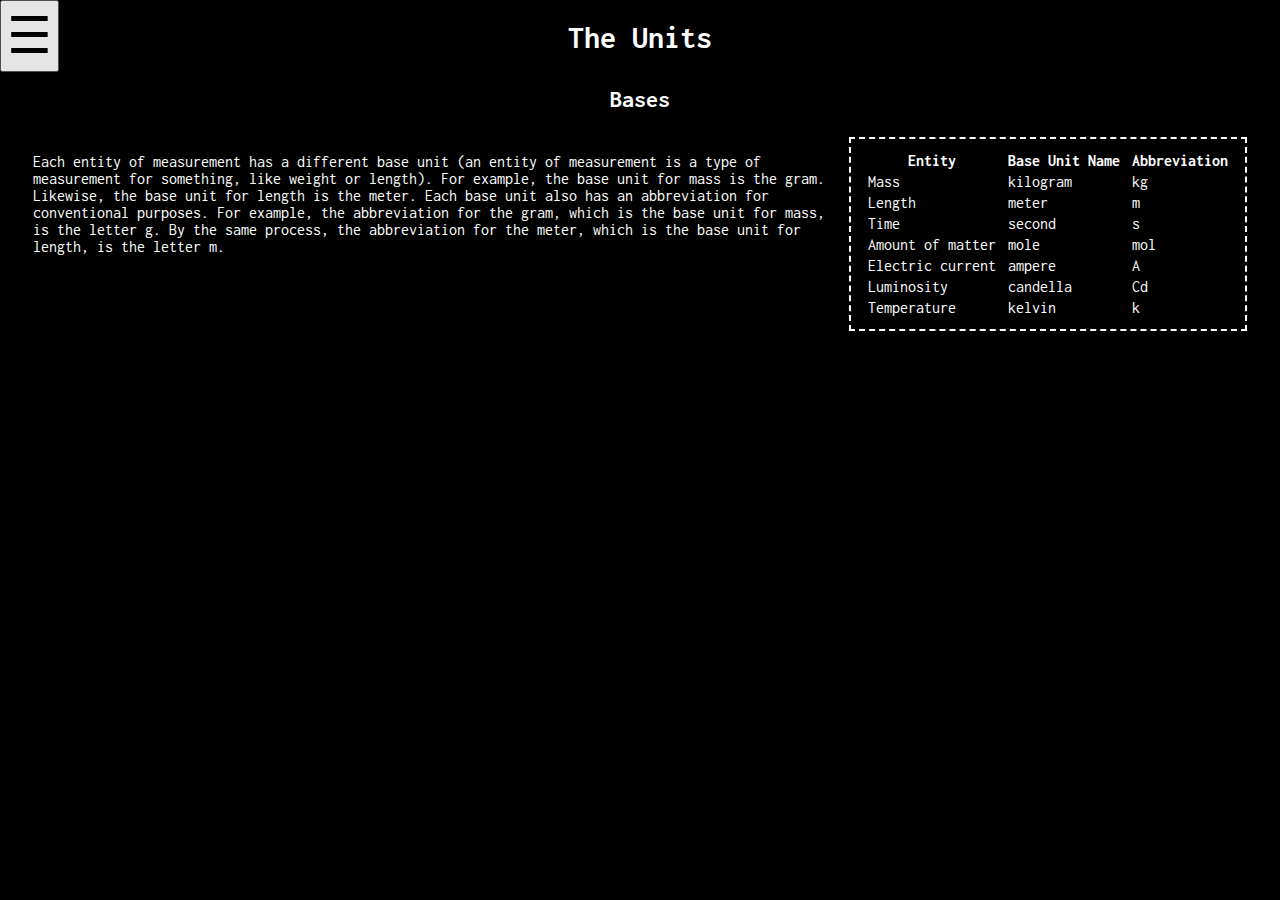
==== bases.html @ add0fba7 "Adding the stuff from school computer to main" ====
<!DOCTYPE html>
<html>

<head>
    <title>The Units | Bases</title>
    <link rel="icon" type="image/png" sizes="32x32" href="favicon-32x32.png">
    <link rel="preconnect" href="https://fonts.googleapis.com">
    <link rel="preconnect" href="https://fonts.gstatic.com" crossorigin>
    <link href="https://fonts.googleapis.com/css2?family=Inconsolata:wght@300&display=swap" rel="stylesheet">
    <link rel="stylesheet" href="bases.css">
    <script src="https://ajax.googleapis.com/ajax/libs/jquery/3.6.3/jquery.min.js"></script>
</head>

<body>
    <h1 id="Header">The Units</h1>
    <h2 id="subheader">Bases</h2>
    <button id="menu" onclick="menu_open()" class="menu-toggle">☰</button>
    <nav>
        <ul role="navigation" class="hidden">
            <li><a href="#">Prefixes</a></li>
			<li><a href="#">Bases</a></li>
			<li><a href="#">Questions</a></li>
			<li><a href="#">Blog</a></li>
            <li><a href="#">Volume</a></li>
        </ul>
    </nav>

    <div class="content">
        <div class="tables">
            <table>
                <tr>
                    <th>Entity</th>
                    <th>Base Unit Name</th>
                    <th>Abbreviation</th>
                </tr>
                <tr>
                    <td>Mass</td>
                    <td>kilogram</td>
                    <td>kg</td>
                </tr>
                <tr>
                    <td>Length</td>
                    <td>meter</td>
                    <td>m</td>
                </tr>
                <tr>
                    <td>Time</td>
                    <td>second</td>
                    <td>s</td>
                </tr>
                <tr>
                    <td>Amount of matter</td>
                    <td>mole</td>
                    <td>mol</td>
                </tr>
                <tr>
                    <td>Electric current</td>
                    <td>ampere</td>
                    <td>A</td>
                </tr>
                <tr>
                    <td>Luminosity</td>
                    <td>candella</td>
                    <td>Cd</td>
                </tr>
                <tr>
                    <td>Temperature</td>
                    <td>kelvin</td>
                    <td>k</td>
                </tr>
            </table>
        </div>
        <p>Each entity of measurement has a different base unit (an entity of measurement is a type of measurement for something, like weight or length). For example, the base unit for mass is the gram. Likewise, the base unit for length is the meter. Each base unit also has an abbreviation for conventional purposes. For example, the abbreviation for the gram, which is the base unit for mass, is the letter g. By the same process, the abbreviation for the meter, which is the base unit for length, is the letter m. </p><br>
    </div>
    
</body>

</html>
---- bases.css ----
body {
    font-family: 'Inconsolata', monospace;
    background-color: black;
    color: white;
}
h1 {
    text-align: center;

}
#subheader {
    text-align: center;
    margin: auto;
    padding-top: 10px;
}

#menu {
    font-size: 50px;
    position: fixed;
    top: 0;
    left: 0;
    padding: 5px;
}

nav ul {
    margin: 0;
    padding: 0;
    list-style: none;
    margin: 4em auto;
    text-align:center;
}

.hidden {
    display: none;    
}
.content {
    padding: 2%;
    float:left;
}

table {
    padding: 10px;
    border-style: dashed;
    border-color:white;
    border-width: 2px;
    float: right;
    margin-left: 20px;
}

th {
    padding-left: 5px;
    padding-right: 5px;

}

td {
    padding-left: 5px;
    padding-right: 5px;
}
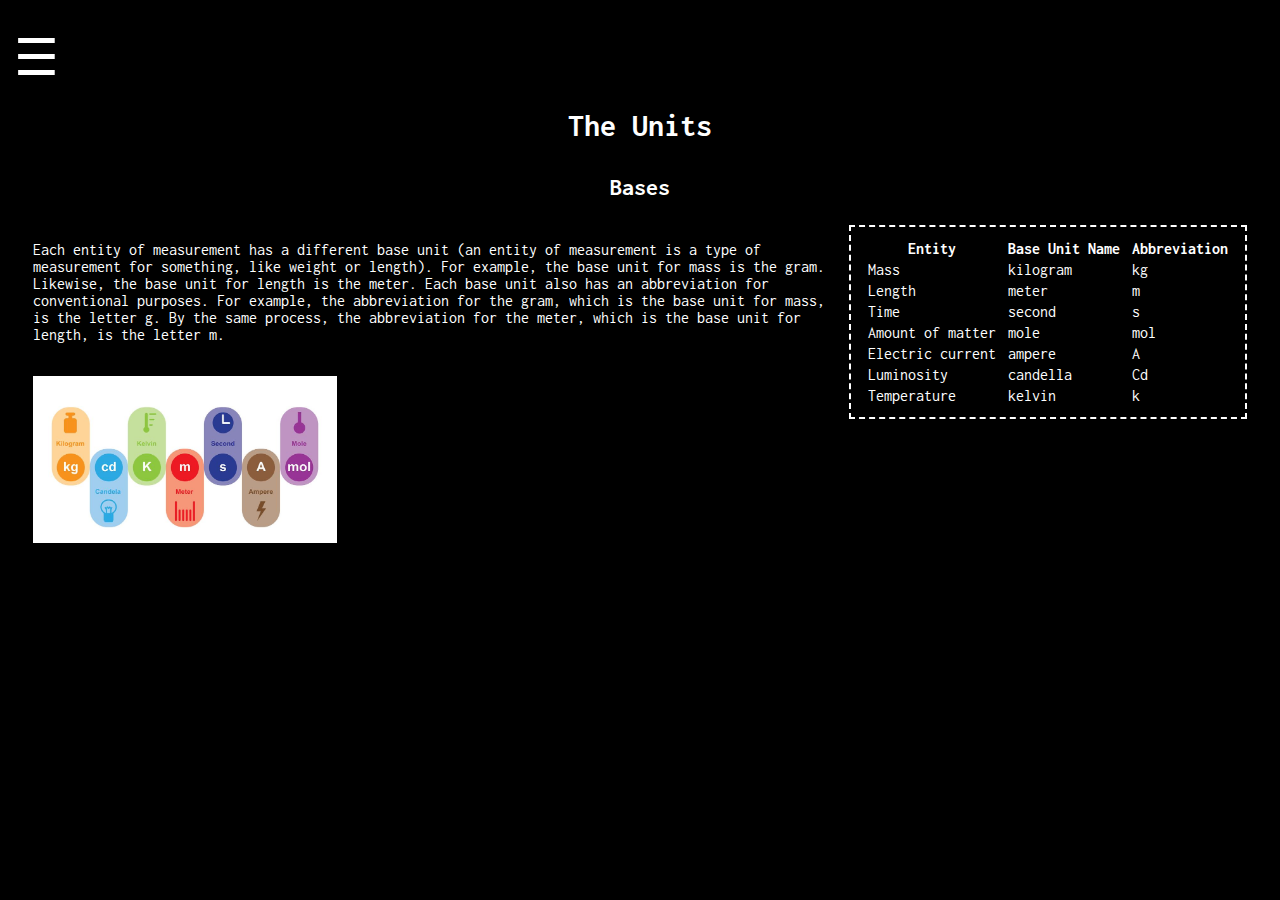
==== commit a518b605: "pls wortkl" ====
--- a/bases.html
+++ b/bases.html
@@ -9,21 +9,34 @@
     <link href="https://fonts.googleapis.com/css2?family=Inconsolata:wght@300&display=swap" rel="stylesheet">
     <link rel="stylesheet" href="bases.css">
     <script src="https://ajax.googleapis.com/ajax/libs/jquery/3.6.3/jquery.min.js"></script>
+    <script src="index.js"></script>
 </head>
 
 <body>
-    <h1 id="Header">The Units</h1>
-    <h2 id="subheader">Bases</h2>
-    <button id="menu" onclick="menu_open()" class="menu-toggle">☰</button>
+    <div class="everything">
+        <button id="show">☰</button>
+        <h1 id="Header">The Units</h1>
+        <h2 id="subheader">Bases</h2>
+    </div>
     <nav>
-        <ul role="navigation" class="hidden">
-            <li><a href="#">Prefixes</a></li>
-			<li><a href="#">Bases</a></li>
-			<li><a href="#">Questions</a></li>
-			<li><a href="#">Blog</a></li>
-            <li><a href="#">Volume</a></li>
+        <ul class="hidden">
+            <li><a href="prefixes.html">Prefixes</a></li>
+
+            <li><a href="bases.html">Bases</a></li>
+
+            <li><a href="questions.html">Questions</a></li>
+
+            <li><a href="blog.html">Blog</a></li>
+
+            
+
+            <li><a href="volume.html">Volume</a></li>
+            <li><a href="index.html">Home</a></li>
+
+            <li><button id="hide">X</button></li>
         </ul>
     </nav>
+
 
     <div class="content">
         <div class="tables">
@@ -69,10 +82,17 @@
                     <td>k</td>
                 </tr>
             </table>
+
         </div>
-        <p>Each entity of measurement has a different base unit (an entity of measurement is a type of measurement for something, like weight or length). For example, the base unit for mass is the gram. Likewise, the base unit for length is the meter. Each base unit also has an abbreviation for conventional purposes. For example, the abbreviation for the gram, which is the base unit for mass, is the letter g. By the same process, the abbreviation for the meter, which is the base unit for length, is the letter m. </p><br>
+
+        <p>Each entity of measurement has a different base unit (an entity of measurement is a type of measurement for
+            something, like weight or length). For example, the base unit for mass is the gram. Likewise, the base unit
+            for length is the meter. Each base unit also has an abbreviation for conventional purposes. For example, the
+            abbreviation for the gram, which is the base unit for mass, is the letter g. By the same process, the
+            abbreviation for the meter, which is the base unit for length, is the letter m. </p><br>
+        <img src="SI-Units-Ali-DM-Shutterstock.jpg" alt="GET A NEW COMPUTER">
     </div>
-    
+
 </body>
 
 </html>--- a/bases.css
+++ b/bases.css
@@ -14,25 +14,7 @@
     padding-top: 10px;
 }
 
-#menu {
-    font-size: 50px;
-    position: fixed;
-    top: 0;
-    left: 0;
-    padding: 5px;
-}
 
-nav ul {
-    margin: 0;
-    padding: 0;
-    list-style: none;
-    margin: 4em auto;
-    text-align:center;
-}
-
-.hidden {
-    display: none;    
-}
 .content {
     padding: 2%;
     float:left;
@@ -57,3 +39,87 @@
     padding-left: 5px;
     padding-right: 5px;
 }
+
+#menu {
+    font-size: 50px;
+    position: fixed;
+    top: 0;
+    left: 0;
+    padding: 5px;
+}
+
+nav ul {
+    margin: 0;
+    padding: 0;
+    list-style: none;
+    margin: 4em auto;
+    text-align: center;
+}
+
+.hidden {
+    display: none; 
+    background-color: grey;
+    color: white;
+    z-index: 10;
+    width: 100%;
+    height: 100%;
+    background-color: rgba(0, 0, 0, 0.5);
+    position: fixed;
+    font-size: xx-large;
+    text-decoration: none;
+}
+
+a {
+    text-decoration: none;
+    color: white;
+}
+
+li:hover {
+    text-decoration: underline;
+}
+
+li {
+    padding-bottom: 25px;
+}
+
+#hide:hover {
+    font-size: 60px;
+}
+
+
+#hide {
+    background-color: black;
+    border: none;
+    color: white;
+    padding-top: 50 px;
+    text-align: center;
+    text-decoration: none;
+    font-size: 50px;
+    margin-top: 20px;
+    animation-delay: 0.01s;
+    animation-duration: 0.07s;
+}
+
+
+
+#show {
+    background-color: black;
+    border: none;
+    color: white;
+    padding-top: 50 px;
+    text-align: center;
+    text-decoration: none;
+    font-size: 50px;
+    margin-top: 20px;
+    animation-delay: 0.01s;
+    animation-duration: 0.07s;
+    z-index: 0;
+    position: relative;
+    top: 0;
+    right: 0;
+}
+
+img {
+    max-width: 25%;
+    height: auto;
+}